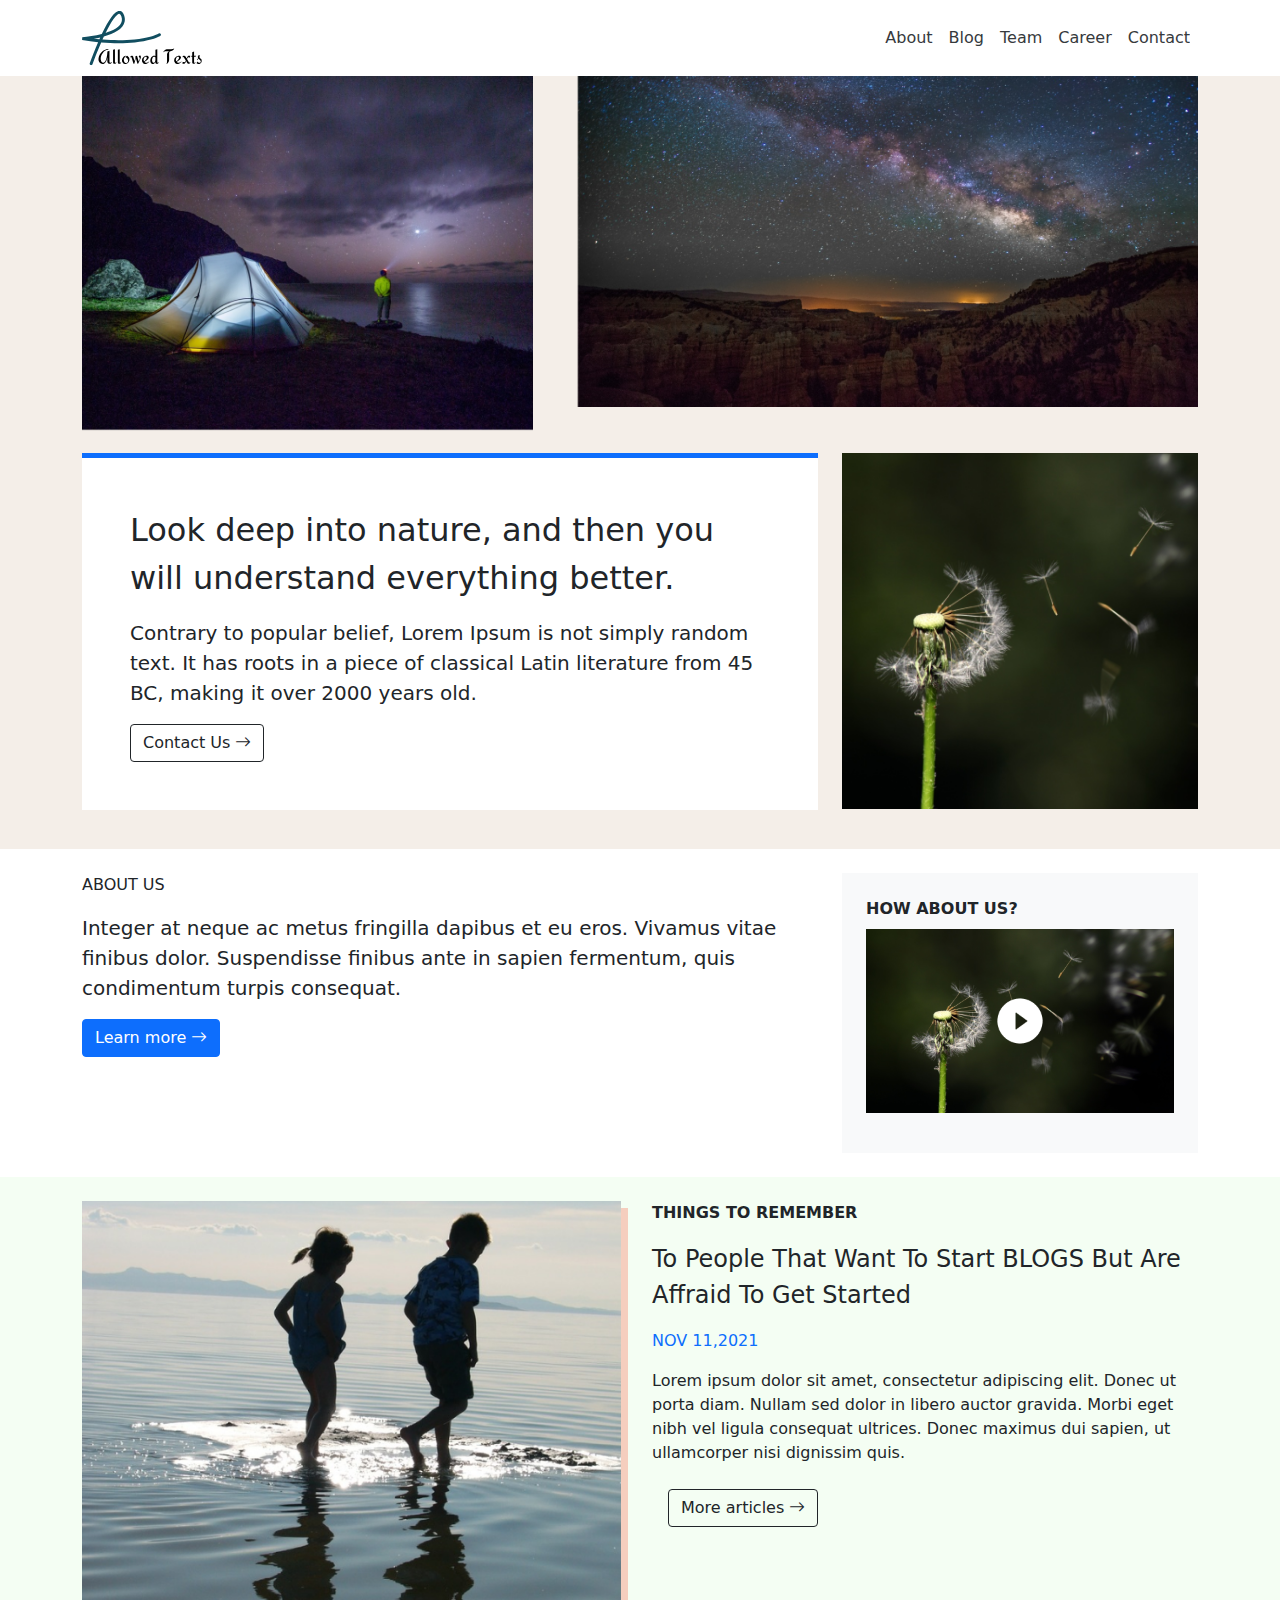
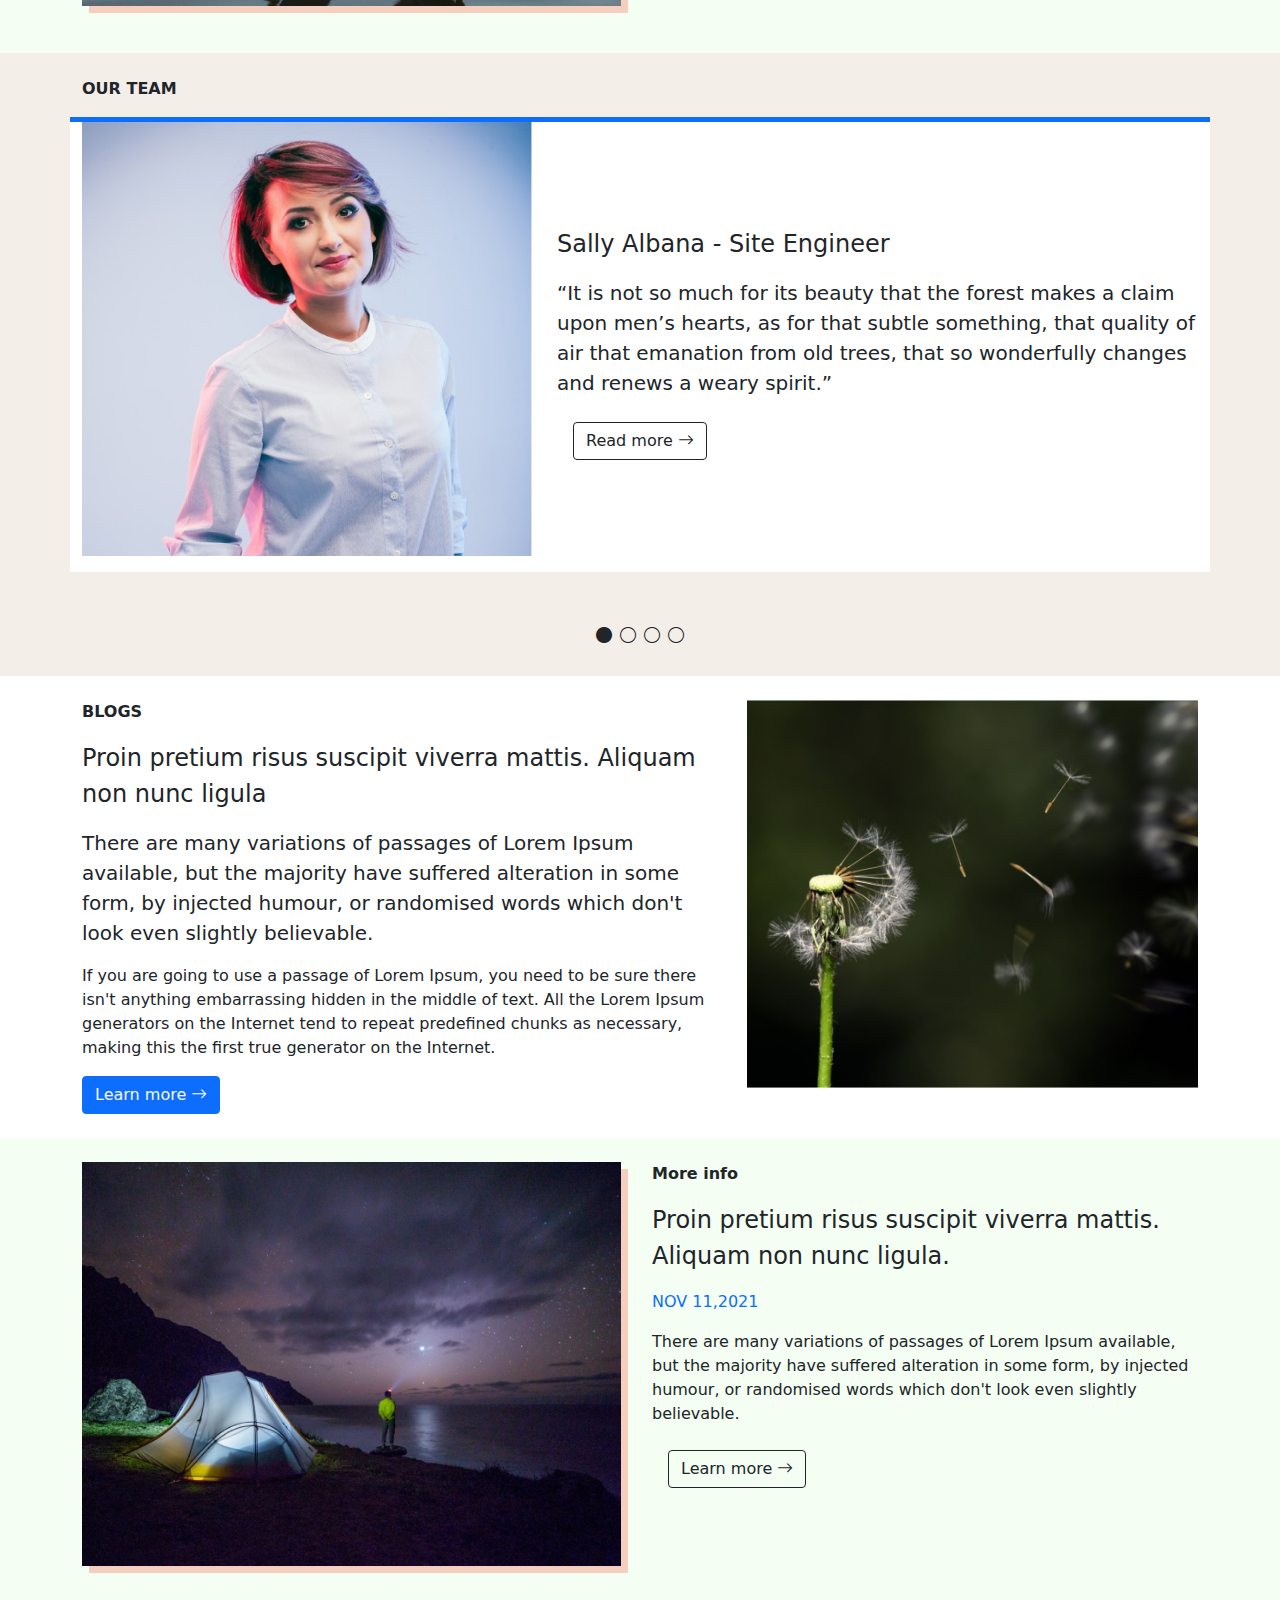
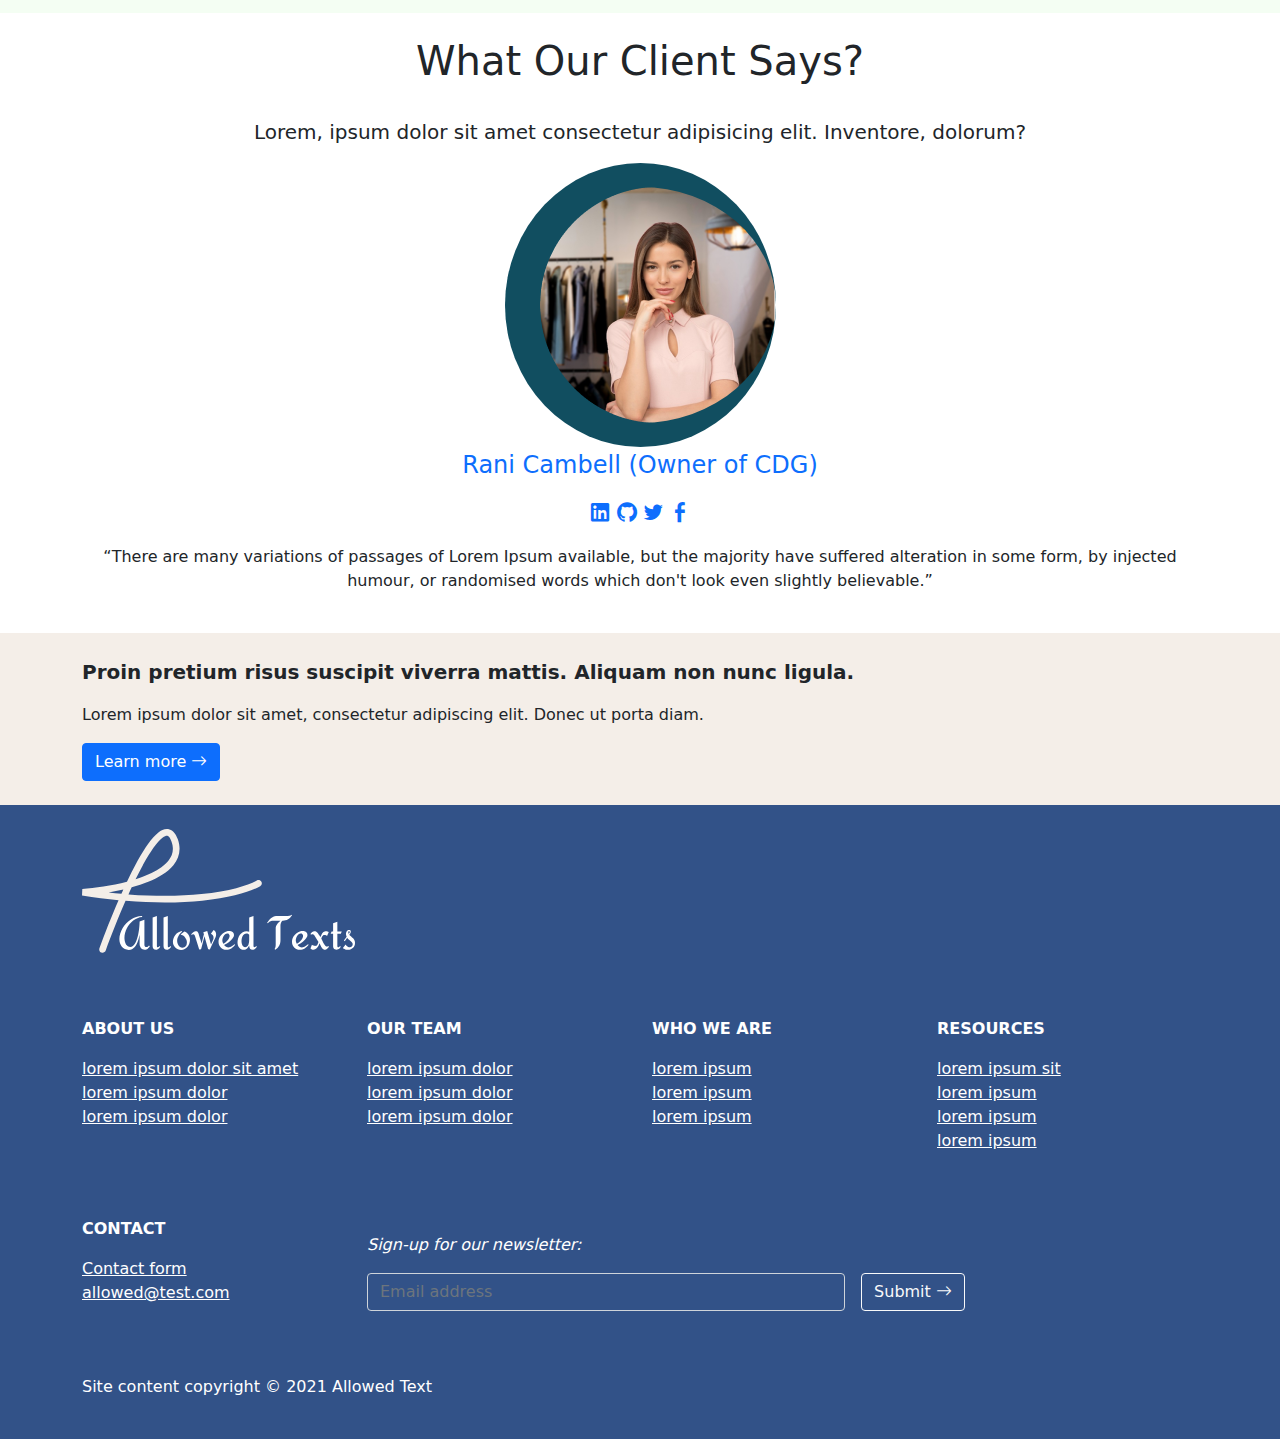
==== index.html @ e5853556 "Initial Setup" ====
<!DOCTYPE html>
<html lang="en">

<head>
    <meta charset="UTF-8">
    <meta http-equiv="X-UA-Compatible" content="IE=edge">
    <meta name="viewport" content="width=device-width, initial-scale=1.0">
    <title>Home</title>
    <link rel="stylesheet" href="css/bootstrap.css">
    <link rel="stylesheet" href="https://cdn.jsdelivr.net/npm/bootstrap-icons@1.7.2/font/bootstrap-icons.css">
    <!-- <link rel="stylesheet" href="assets/css/style.css"> -->
    <link rel="stylesheet" href="scss/style.css">
    <link rel="stylesheet" href="css/font.css">
    



</head>

<body>
    <nav class="navbar navbar-expand navbar-light bg-white fixed-top">
        <div class="container align-items-center">
            <div class="logo">
                <a href="javascript:void(0)" class="text-dark fs-1 bar-list icon mt-3" onclick="hamburgermenu()"><i class="bi bi-list"></i></a>
                <a href="#" class="navbar-brand">
                    <img src="images/logo1.svg" alt="logo" width="120" height="60">
                </a>

            </div>
            <div>
                <a href="#" class="join-btn"><button type="button" class="btn btn-outline-dark">Join Us Now</button></a>
                <div class="navbar-nav nav-links" id="navigation">
                    <a href="#" class="nav-link text-dark">About</a>
                    <a href="blog.html" class="nav-link text-dark">Blog</a>
                    <a href="#" class="nav-link text-dark">Team</a>
                    <a href="#" class="nav-link text-dark">Career</a>
                    <a href="contact.html" class="nav-link text-dark">Contact</a>
                </div>
            </div>

        </div>
    </nav>
    <section class="head bg-blush">
    <div class="container py-4">
        <div class="row">
            <div class="col-lg-5 col-md-5">
                <figure>
                    <img class="img-fluid" src="images/body/1.png" alt="image1">
                </figure>
            </div>
            <div class="col-lg-7 col-md-7">
                <figure>
                    <img class="img-fluid mbl-hide" src="images/body/2.png" alt="image1">
                </figure>
            </div>

            <div class="col-lg-8 col-md-12">
                <div class="mbl-hide border-top border-primary border-5 bg-white p-5">
                    <p class="fs-2">Look deep into nature, and then you will understand everything better.</p>
                    <p class="lead">Contrary to popular belief, Lorem Ipsum is not simply random text. It has roots in a
                        piece of
                        classical Latin literature from 45 BC, making it over 2000 years old.</p>
                    <a href="#" class="text-white text-decoration-none">
                        <button type="button" class="btn btn-outline-dark">Contact Us <i class="bi bi-arrow-right"></i>

                        </button>
                    </a>

                </div>
                <div class="mbl-hero bg-white border-top border-primary border-5 p-5">
                    <p class="fs-2">From the depths of the Earth to outer space, we are building the barely possible
                    </p>
                    <p class="lead">Lorem ipsum dolor sit amet, consectetur adipisicing elit. Tenetur, optio!</p>
                </div>
            </div>
            <div class="col-md-4 d-lg-block d-md-none">
                <figure>
                    <img class="img-fluid mbl-hide image3" src="images/body/3.png" alt="">
                </figure>
            </div>
        </div>
    </div>
</section>

<section class="about-us">
    <div class=" bg-white">
        <div class="container py-4">
            <div class="row">
                <div class="col-lg-8 col-md-8">
                    <p>ABOUT US</p>
                    <p class="lead">Integer at neque ac metus fringilla dapibus et eu eros. Vivamus vitae finibus dolor.
                        Suspendisse
                        finibus ante in sapien fermentum, quis condimentum turpis consequat.</p>
                    <button type="button" class="btn btn-primary">
                        <a href="#" class="text-decoration-none text-white">Learn more <i
                                class="bi bi-arrow-right"></i></a>
                    </button>
                </div>
                <div class="col-lg-4 col-md-4 image3">
                    <div class="bg-light d-flex align-items-center justify-content-center p-4">
                        <figure>
                            <figcaption class="fw-bold pb-2">HOW ABOUT US?</figcaption>
                            <img class="img-fluid" src="images/body/4.png" alt="">
                        </figure>
                    </div>
                </div>
            </div>
        </div>

    </div>
</section>

<section class="remember bg-mint">
        <div class=" container py-4">
            <div class="row">
                <div class="col-lg-6 col-md-6">
                    <figure>
                        <img class="img-fluid" src="images/body/5.png" alt="image5">
                    </figure>
                </div>
                <div class="col-lg-6 col-md-6">
                    <p class="fw-bold">THINGS TO REMEMBER</p>
                    <p class="fs-4">To People That Want To Start BLOGS But Are Affraid To Get Started</p>
                    <p class="text-primary">NOV 11,2021</p>
                    <p>
                        Lorem ipsum dolor sit amet, consectetur adipiscing elit. Donec ut porta diam. Nullam sed dolor
                        in
                        libero auctor gravida. Morbi eget nibh vel ligula consequat ultrices. Donec maximus dui sapien,
                        ut
                        ullamcorper nisi dignissim quis.</p>
                    <a href="#" class="nav-link text-dark"><button type="button" class="btn btn-outline-dark">More
                            articles <i class="bi bi-arrow-right"></i></button>
                    </a>

                </div>
            </div>
        </div>   
</section>

<section class="team bg-blush">
    <div class="container py-4">
        <p class="fw-bold">OUR TEAM</p>
        <div class="row bg-white border-top border-primary border-5">
            <div class="col-lg-5 col-md-5">
                <figure>
                    <img src="images/body/6.png" alt="Image5" class="img-fluid">
                </figure>
            </div>
            <div class="col-lg-7 col-md-7 align-self-center team-message">
                <p class="fs-4">Sally Albana - Site Engineer</p>
                <p class="lead">“It is not so much for its beauty that the forest makes a claim upon men’s hearts, as for
                    that subtle something, that quality of air that emanation from old trees, that so
                    wonderfully changes and renews a weary spirit.”</p>
                    <a href="#" class="nav-link text-dark">
                        <button type="button" class="btn btn-outline-dark">Read more <i class="bi bi-arrow-right"></i>
                        </button>
                    </a>

            </div>
        </div>
        <div class="d-flex flex-row justify-content-center mt-5">
            <i class="bi bi-circle-fill p-1"></i>
            <i class="bi bi-circle p-1"></i>
            <i class="bi bi-circle p-1"></i>
            <i class="bi bi-circle p-1"></i>
            
        </div>
    </div>
</section>

<section class="blogs bg-white">
        <div class="container py-4">
            <div class="row blogs-content">
                <div class="col-lg-7 col-md-7 content-info">
                    <p class="fw-bold">BLOGS</p>
                    <p class="fs-4">Proin pretium risus suscipit viverra mattis. Aliquam non nunc ligula</p>
                    <p class="lead">There are many variations of passages of Lorem Ipsum available, but the majority have suffered
                        alteration in some form, by injected humour, or randomised words which don't look even slightly
                        believable.
                    </p>
                    <p>
                        If you are going to use a passage of Lorem Ipsum, you need to be sure there isn't anything
                        embarrassing hidden in the middle of text. All the Lorem Ipsum generators on the Internet tend
                        to repeat predefined chunks as necessary, making this the first true generator on the Internet.

                    </p>

                    <button type="button" class="btn btn-primary">
                        <a href="#" class="text-decoration-none text-light">Learn more <i class="bi bi-arrow-right"></i></a>
                    </button>
                </div>
                <div class="col-lg-5 col-md-5 content-img">
                    <figure>
                        <img class="img-fluid" src="images/body/7.png" alt="Image3">
                    </figure>
                </div>
            </div>
        </div>
</section>

<section class="info bg-mint">
    <div class="container py-4">
        <div class="row">
            <div class="col-lg-6 col-md-6">
                <figure>
                    <img class="img-fluid" src="images/body/8.png" alt="Image6">
                </figure>
            </div>
            <div class="col-lg-6 col-md-6">
                <p class="fw-bold">More info</p>
                <p class="fs-4">Proin pretium risus suscipit viverra mattis. Aliquam non nunc ligula.</p>
                <p class="text-primary">NOV 11,2021</p>
                <p>
                    There are many variations of passages of Lorem Ipsum available, but the majority have suffered
                    alteration in some form, by injected humour, or randomised words which don't look even slightly
                    believable.
                </p>
                <a href="#" class="nav-link text-dark"><button type="button" class="btn btn-outline-dark">Learn more <i class="bi bi-arrow-right"></i></button>
            </a>

            </div>
        </div>
    </div>
</section>

<section class="client">
    <div class=" py-4">
        <div class="container m-auto text-center">
            <h1 class="display-6">What Our Client Says?</h1>
            <p class="lead pt-4">
                Lorem, ipsum dolor sit amet consectetur adipisicing elit. Inventore, dolorum?
            </p>
            <figure>
                <img src="images/body/9.png" alt="Image9" class="img-fluid pt-4 pb-4 background">
                    <p class="text-primary fs-4">Rani Cambell (Owner of CDG)</p> 
                    <p class="fs-5">
                        <span class="icon-LinkedIn text-primary"></span>
                        <span class="icon-Github text-primary"></span>
                        <span class="icon-Twitter text-primary"></span>
                        <span class="icon-Facebook text-primary"></span>
                    </p>
              
            </figure>
            <p class="client-message">“There are many variations of passages of Lorem Ipsum available, but the majority have suffered alteration in some form, by injected humour, or randomised words which don't look even slightly believable.”</p>
        </div>
    </div>
</section>

<section class="hiring-banner bg-blush">
    <div class="py-4">
        <div class="container">
            <p class="lead fw-bold">Proin pretium risus suscipit viverra mattis. Aliquam non nunc ligula.</p>
            <p>Lorem ipsum dolor sit amet, consectetur adipiscing elit. Donec ut porta diam.</p>
            <button type="button" class="btn btn-primary">
                <a href="#" class="text-decoration-none text-white">Learn more <i class="bi-arrow-right"></i></a>
            </button>
        </div>

    </div>
</section>

    <div class="footer py-4">
        <div class="container">
            <figure>
                <img src="images/logo2.svg" alt="logo" class="img-fluid">
            </figure>
            <div class="links pt-5 pb-lg-5 pb-md-2">
                <div class="row">
                    <div class="col-lg-3 col-md-6 text-white">
                        <p class="fw-bold">
                            ABOUT US
                        </p>
                        <ul class="list-unstyled d-lg-block d-md-none">
                            <li><a href="#" class="text-white">lorem ipsum dolor sit amet</a></li>
                            <li><a href="#" class="text-white">lorem ipsum dolor</a></li>
                            <li><a href="#" class="text-white">lorem ipsum dolor</a></li>
                        </ul>
                    </div><div class="col-lg-3 col-md-6 text-white">
                        <p class="fw-bold">
                            OUR TEAM
                        </p>
                        <ul class="list-unstyled d-lg-block d-md-none">
                            <li><a href="#" class="text-white">lorem ipsum dolor</a></li>
                            <li><a href="#" class="text-white">lorem ipsum dolor</a></li>
                            <li><a href="#" class="text-white">lorem ipsum dolor</a></li>
                        </ul>
                    </div><div class="col-lg-3 col-md-6 text-white">
                        <p class="fw-bold">
                            WHO WE ARE
                        </p>
                        <ul class="list-unstyled d-lg-block d-md-none">
                            <li><a href="#" class="text-white">lorem ipsum</a></li>
                            <li><a href="#" class="text-white">lorem ipsum</a></li>
                            <li><a href="#" class="text-white">lorem ipsum</a></li>
                        </ul>
                    </div><div class="col-lg-3 col-md-6 text-white">
                        <p class="fw-bold">
                            RESOURCES
                        </p>
                        <ul class="list-unstyled d-lg-block d-md-none">
                            <li><a href="#" class="text-white">lorem ipsum sit</a></li>
                            <li><a href="#" class="text-white">lorem ipsum</a></li>
                            <li><a href="#" class="text-white">lorem ipsum</a></li>
                            <li><a href="#" class="text-white">lorem ipsum</a></li>
                        </ul>
                    </div>
                </div>
            </div>
            <div class="contact-form">
                <div class="row">
                    <div class="col-lg-3 text-white">
                        <p class="fw-bold">
                            CONTACT
                        </p>
                        <ul class="list-unstyled d-lg-block d-md-none">
                            <li><a href="#" class="text-white">Contact form</a></li>
                            <li><a href="#" class="text-white">allowed@test.com</a></li>
                        </ul>
                    </div>
                    <div class="col-lg-9 text-white pt-md-3">
                        <p class="fst-italic">
                            Sign-up for our newsletter: 
                        </p>
                        <form  class="row g-3">
                            <div class="col-lg-7 col-md-10">
                                <label for="inputImage" class="visually-hidden">Email</label>
                                <input type="email" class="form-control bg-transparent text-white" id="inputEmail" placeholder="Email address">
                            </div>
                            <div class="col-auto">
                                <button type="submit" class="btn btn-outline-light mb-3">Submit <i class="bi bi-arrow-right"></i></button>
                            </div>
                        </form>
                    </div>
                </div>
            </div>
            <p class="text-white pt-5">Site content copyright &copy; 2021 Allowed Text
            </p>
        </div>
    </div>


    <!-- bootstrap script -->
    <script src="https://cdn.jsdelivr.net/npm/bootstrap@5.1.3/dist/js/bootstrap.bundle.min.js"
        integrity="sha384-ka7Sk0Gln4gmtz2MlQnikT1wXgYsOg+OMhuP+IlRH9sENBO0LRn5q+8nbTov4+1p"
        crossorigin="anonymous"></script>

        <!-- Customs script -->
        <script src="scripts/js/main.js"></script>
</body>
</html>
---- scss/style.css ----
nav .bar-list {
  display: none;
}

nav .nav-links {
  display: -webkit-box;
  display: -ms-flexbox;
  display: flex;
}

nav .nav-links a {
  opacity: 0.9;
}

nav .nav-links a:hover {
  opacity: 1;
  -webkit-transition: all ease-in-out .1s;
  transition: all ease-in-out .1s;
}

nav .join-btn {
  display: none;
}

.bg-mint {
  background-color: #F4FEF3;
}

.head {
  margin-top: 45px;
}

.head .mbl-hero {
  display: none;
}

.bg-mint {
  background-color: #F4FEF3;
}

.bg-blush {
  background-color: #F4EEE8;
}

.client .background {
  border-radius: 50%;
  background-color: #114E60;
  padding-left: 35px;
}

@media screen and (max-width: 1100px) {
  nav .navbar-brand img {
    position: relative;
    top: -10px;
  }
  nav .bar-list {
    display: inline-block;
    margin-right: 20px;
    position: relative;
    top: 5px;
  }
  nav .nav-links {
    position: absolute;
    left: 0;
    top: 80px;
    width: 100vw;
    background-color: white;
    padding: 0 4vw 1vh;
    display: none;
    -webkit-box-pack: justify;
        -ms-flex-pack: justify;
            justify-content: space-between;
  }
  nav .join-btn {
    display: inline-block;
    position: absolute;
    right: 5%;
    top: 35px;
  }
  .blog-header .blog-content .head-info {
    top: 30vh;
  }
  .single-blog-body .blog-note .cat-card .cards .last {
    display: none;
  }
}

.bg-mint {
  background-color: #F4FEF3;
}

.footer {
  background-color: #325288;
}

@media screen and (max-width: 768px) {
  nav .join-btn {
    display: none;
  }
  .head .mbl-hide {
    display: none;
  }
  .head .mbl-hero {
    display: block;
  }
  .about-us .image3 {
    padding-top: 30px;
  }
  .team .team-message {
    padding-bottom: 30px;
  }
  .blogs .blogs-content .content-info {
    -webkit-box-ordinal-group: 3;
        -ms-flex-order: 2;
            order: 2;
  }
  .blogs .blogs-content .content-img {
    -webkit-box-ordinal-group: 2;
        -ms-flex-order: 1;
            order: 1;
  }
  .blog-header .blog-content .head-info {
    position: relative;
    top: -1vh;
    left: 3vw;
    width: 94vw;
  }
  .blog-note .category {
    display: block;
  }
  .blog-note .cat-search {
    display: -webkit-box;
    display: -ms-flexbox;
    display: flex;
    -webkit-box-orient: vertical;
    -webkit-box-direction: normal;
        -ms-flex-flow: column nowrap;
            flex-flow: column nowrap;
    -webkit-box-pack: center;
        -ms-flex-pack: center;
            justify-content: center;
    -webkit-box-align: center;
        -ms-flex-align: center;
            align-items: center;
  }
  .blog-note .cat-search .dropdown {
    top: 20vh;
    width: 100%;
  }
  .blog-note form {
    margin: 2vh 0;
  }
  .blog-note .list-group {
    border: solid 1px #db7a57;
  }
  .single-blog-body .blog-head img {
    width: 100%;
    height: 45vh;
  }
  .single-blog-body .blog-head .head-info {
    padding: 5px;
    left: 4vw;
    top: 50vh;
    width: 92vw;
  }
  .single-blog-body .single-blog-content {
    width: 100%;
    padding: 0 6vw;
  }
  .contact-body .contact-content .contact-info {
    left: 3vw;
    width: 94vw;
  }
  .footer ul {
    display: none;
  }
}

.bg-mint {
  background-color: #F4FEF3;
}

.blog-header {
  background-color: #F4FEF3;
  margin-top: 10vh;
}

.blog-header .blog-content {
  position: relative;
}

.blog-header .blog-content .head-info {
  background-color: #325288;
  position: absolute;
  right: 0;
  top: 45vh;
  -webkit-box-shadow: 0 -5px 2px #000000;
          box-shadow: 0 -5px 2px #000000;
}

.blog-note .category {
  display: -webkit-box;
  display: -ms-flexbox;
  display: flex;
}

.blog-note .cat-card .cards {
  -webkit-box-shadow: 8px 8px 4px rgba(244, 238, 232, 0.8);
          box-shadow: 8px 8px 4px rgba(244, 238, 232, 0.8);
  min-height: 56vh;
}

.blog-note .cat-card .cards:hover {
  background-color: #F4EEE8;
  -webkit-box-shadow: 8px 8px 4px #f4eee8;
          box-shadow: 8px 8px 4px #f4eee8;
  -webkit-transition: all ease-in-out 3s;
  transition: all ease-in-out 3s;
}

.blog-note nav ul li {
  padding: 0 1vw;
}

.blog-note nav ul li:first-child {
  margin-right: 5vw;
}

.blog-note nav ul li:last-child {
  margin-left: 5vw;
}

.blog-note nav ul li:active a, .blog-note nav ul li a.active {
  text-decoration: underline;
  color: black;
}

.blog-note nav ul li a {
  color: rgba(0, 0, 0, 0.5);
  text-decoration: none;
}

.blog-note nav ul li a i {
  background-color: #000000;
  color: #ffff;
  padding: .5rem;
  border-radius: 50%;
}

.blog-note nav ul li a i:hover {
  background-color: rgba(0, 0, 0, 0.5);
  -webkit-transition: all ease-in-out .3s;
  transition: all ease-in-out .3s;
}

.blog-note .cat-search {
  position: relative;
}

.blog-note .cat-search .latest:hover {
  cursor: pointer;
}

.blog-note .cat-search .dropdown {
  display: none;
  position: absolute;
  top: 8vh;
  right: 0;
  width: 300px;
}

.blog-note .cat-search .dropdown .list-group {
  border: solid 1px #F4EEE8;
}

.blog-note .cat-search .dropdown .list-group .list-group-item {
  border: solid 1px rgba(0, 0, 0, 0.2);
  background-color: #F4FEF3;
}

.bg-mint {
  background-color: #F4FEF3;
}

.blog-head {
  margin-top: 10vh;
  position: relative;
}

.blog-head img {
  width: 100%;
  height: 45vh;
}

.blog-head .head-info {
  background-color: #325288;
  position: absolute;
  right: 0;
  top: 35vh;
}

.blog-note .cat-card .cards {
  -webkit-box-shadow: 5px 5px 2px rgba(219, 122, 87, 0.3);
          box-shadow: 5px 5px 2px rgba(219, 122, 87, 0.3);
}

.blog-note .cat-card .cards:hover {
  -webkit-box-shadow: 5px 5px 2px rgba(219, 122, 87, 0.8);
          box-shadow: 5px 5px 2px rgba(219, 122, 87, 0.8);
  background-color: rgba(219, 122, 87, 0.2);
  -webkit-transition: all ease-in-out .3s;
  transition: all ease-in-out .3s;
}

.bg-mint {
  background-color: #F4FEF3;
}

.contact-content .contact-info {
  background-color: #325288;
  -webkit-box-shadow: 0 -5px 2px #000;
          box-shadow: 0 -5px 2px #000;
  position: relative;
  left: 5vw;
  bottom: 7vh;
  height: 30vh;
}
/*# sourceMappingURL=style.css.map */
---- css/font.css ----
@font-face {
    font-family: 'icomoon';
    src:  url('../fonts/icomoon.eot?bff6dm');
    src:  url('../fonts/icomoon.eot?bff6dm#iefix') format('embedded-opentype'),
      url('../fonts/icomoon.ttf?bff6dm') format('truetype'),
      url('../fonts/icomoon.woff?bff6dm') format('woff'),
      url('../fonts/icomoon.svg?bff6dm#icomoon') format('svg');
    font-weight: normal;
    font-style: normal;
    font-display: block;
  }
  
  [class^="icon-"], [class*=" icon-"] {
    /* use !important to prevent issues with browser extensions that change fonts */
    font-family: 'icomoon' !important;
    font-style: normal;
    font-weight: normal;
    font-variant: normal;
    text-transform: none;
    line-height: 1;
  
    /* Better Font Rendering =========== */
    -webkit-font-smoothing: antialiased;
    -moz-osx-font-smoothing: grayscale;
  }
  
  .icon-Ellipse-68:before {
    content: "\e913";
  }
  .icon-45:before {
    content: "\e900";
  }
  .icon-Checkmark:before {
    content: "\e901";
  }
  .icon-Close:before {
    content: "\e902";
  }
  .icon-Down:before {
    content: "\e903";
  }
  .icon-down-toogle-arrow:before {
    content: "\e904";
  }
  .icon-Facebook:before {
    content: "\e905";
  }
  .icon-Github:before {
    content: "\e906";
  }
  .icon-Left:before {
    content: "\e907";
  }
  .icon-LinkedIn:before {
    content: "\e908";
  }
  .icon-Location:before {
    content: "\e909";
  }
  .icon-Menu:before {
    content: "\e90a";
  }
  .icon-Refresh:before {
    content: "\e90b";
  }
  .icon-Right:before {
    content: "\e90c";
  }
  .icon-right-toogle-arrow:before {
    content: "\e90d";
  }
  .icon-Twitter:before {
    content: "\e90e";
  }
  .icon-Up:before {
    content: "\e90f";
  }
  .icon-up-toogle-arrow:before {
    content: "\e910";
  }
  .icon-checkmark:before {
    content: "\e911";
  }
  .icon-search:before {
    content: "\e912";
  }
  .icon-location:before {
    content: "\e947";
  }
  .icon-spinner11:before {
    content: "\e984";
  }
  .icon-arrow-up2:before {
    content: "\ea3a";
  }
  .icon-arrow-up-right2:before {
    content: "\ea3b";
  }
  .icon-arrow-right2:before {
    content: "\ea3c";
  }
  .icon-arrow-down2:before {
    content: "\ea3e";
  }
  .icon-radio-unchecked:before {
    content: "\ea56";
  }
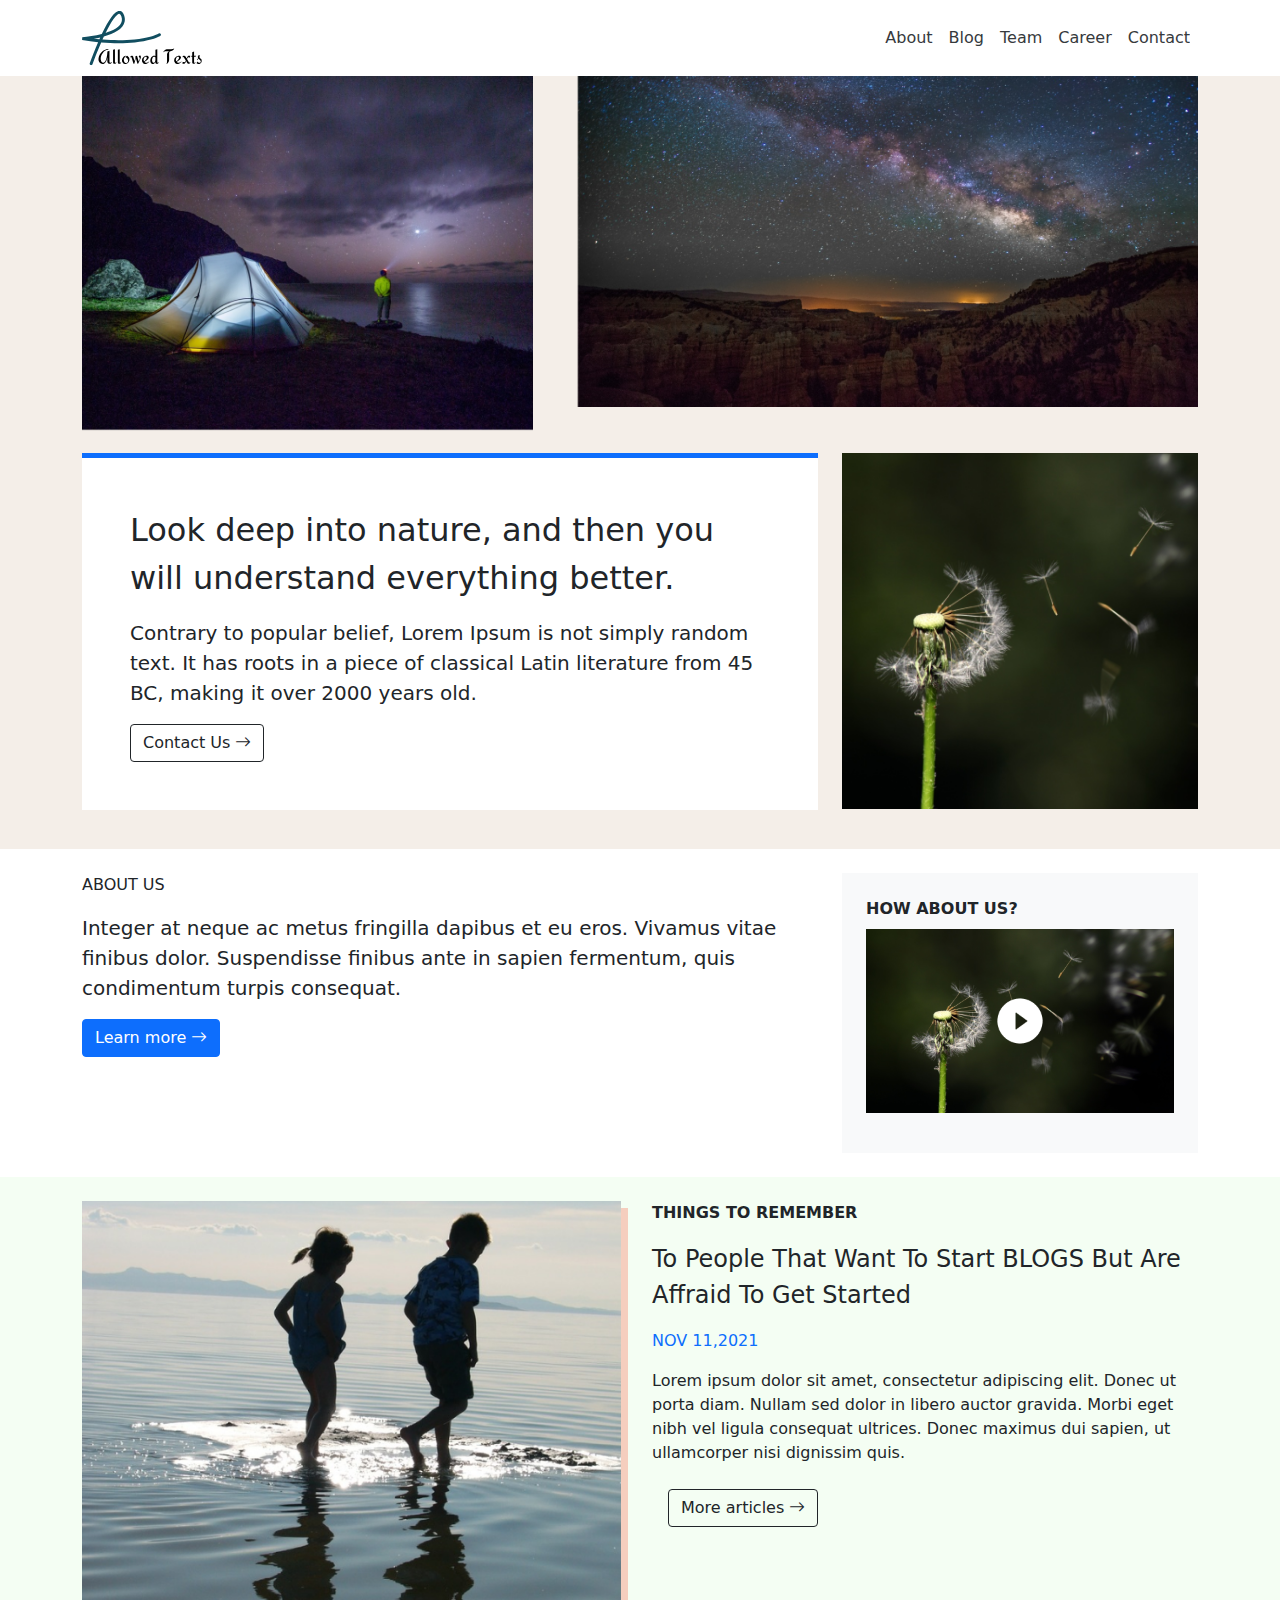
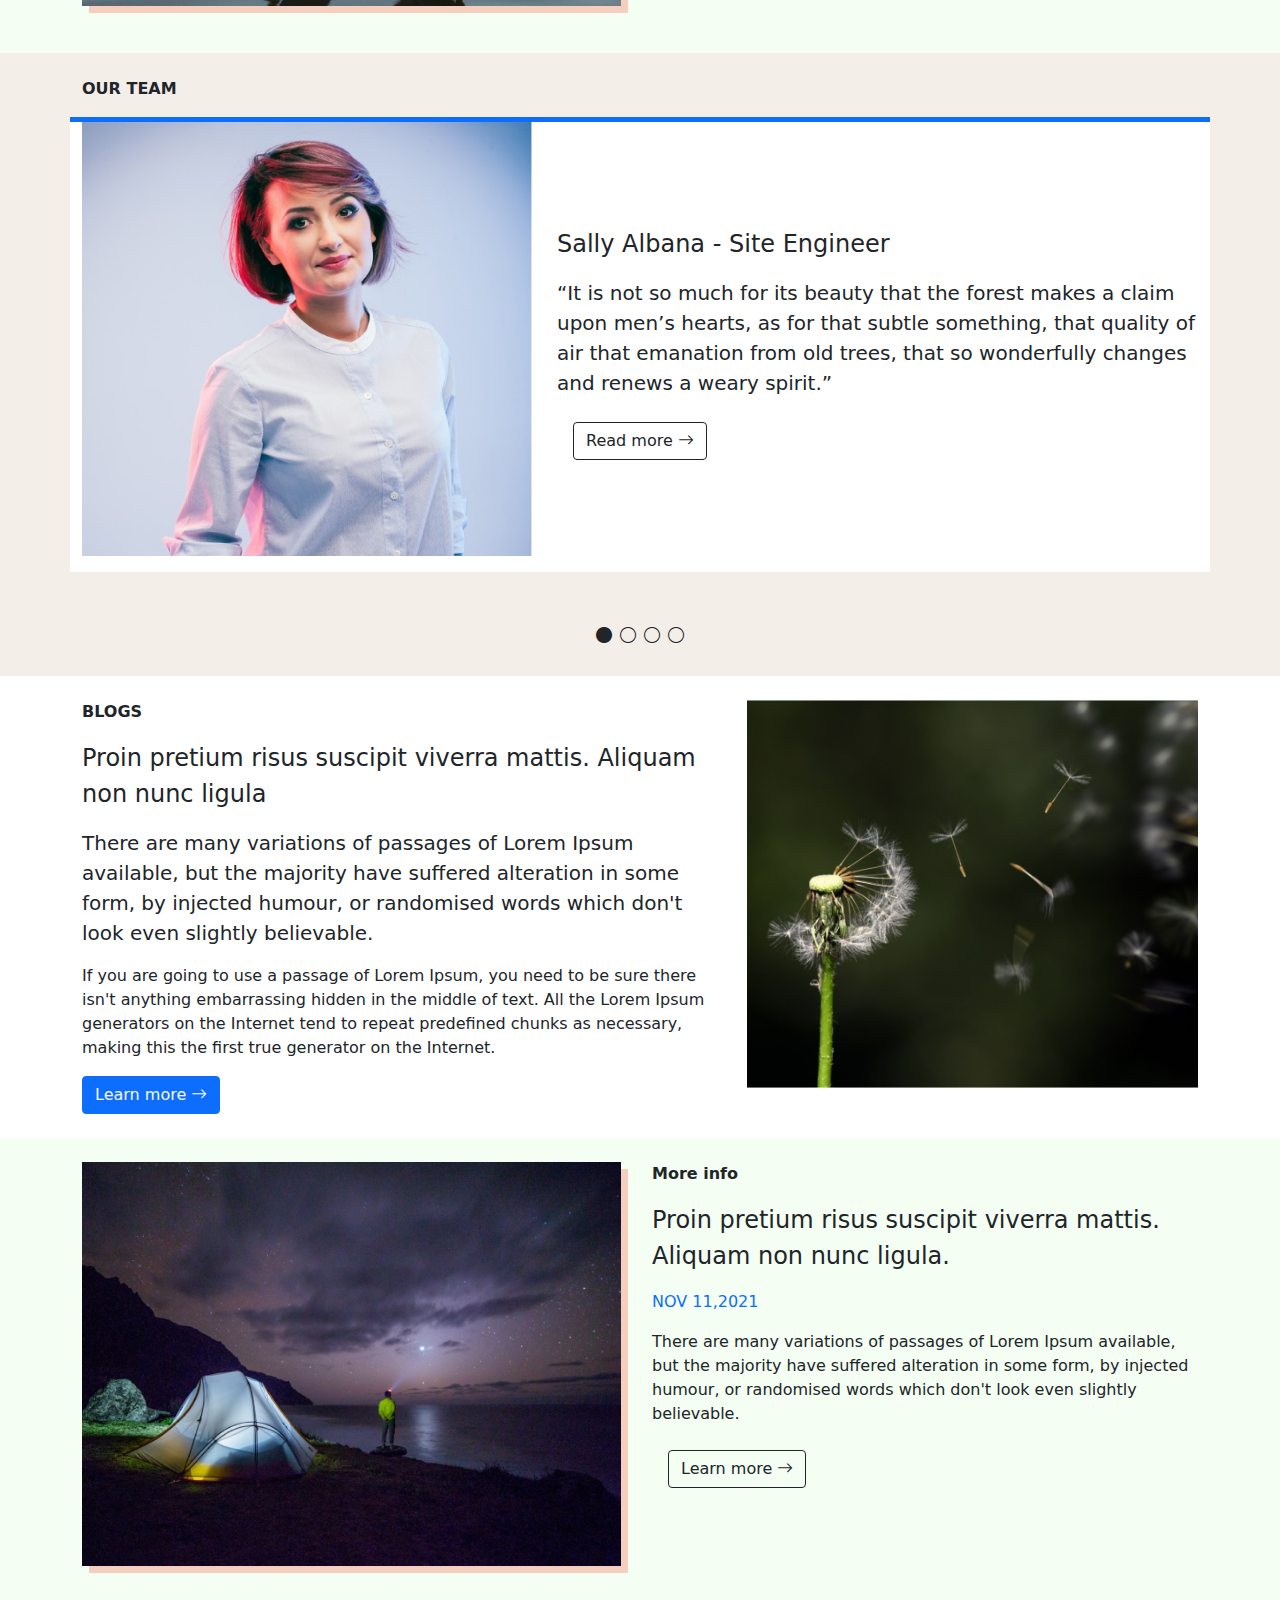
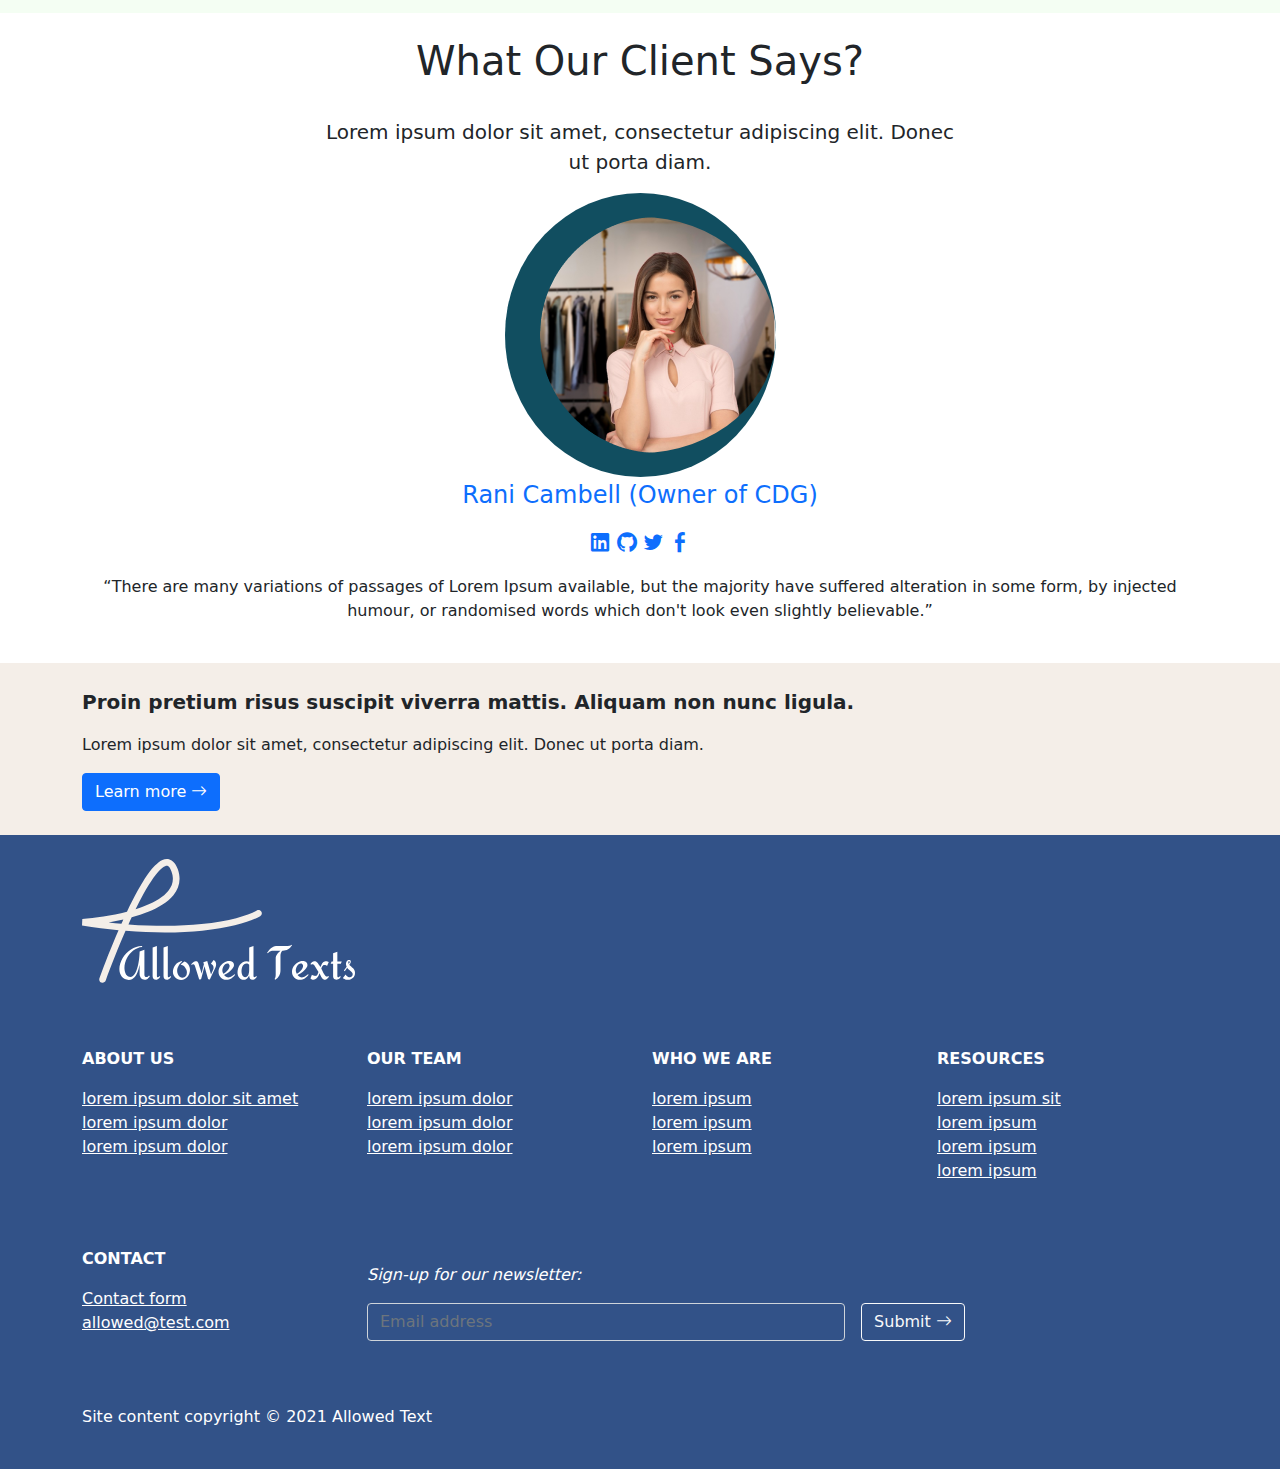
==== commit 072f84f1: "Adding color" ====
--- a/index.html
+++ b/index.html
@@ -228,7 +228,7 @@
         <div class="container m-auto text-center">
             <h1 class="display-6">What Our Client Says?</h1>
             <p class="lead pt-4">
-                Lorem, ipsum dolor sit amet consectetur adipisicing elit. Inventore, dolorum?
+                Lorem ipsum dolor sit amet, consectetur adipiscing elit. Donec <br> ut porta diam.
             </p>
             <figure>
                 <img src="images/body/9.png" alt="Image9" class="img-fluid pt-4 pb-4 background">
--- a/scss/style.css
+++ b/scss/style.css
@@ -299,6 +299,10 @@
   top: 35vh;
 }
 
+.blog-note {
+  background-color: #F4EEE8;
+}
+
 .blog-note .cat-card .cards {
   -webkit-box-shadow: 5px 5px 2px rgba(219, 122, 87, 0.3);
           box-shadow: 5px 5px 2px rgba(219, 122, 87, 0.3);
